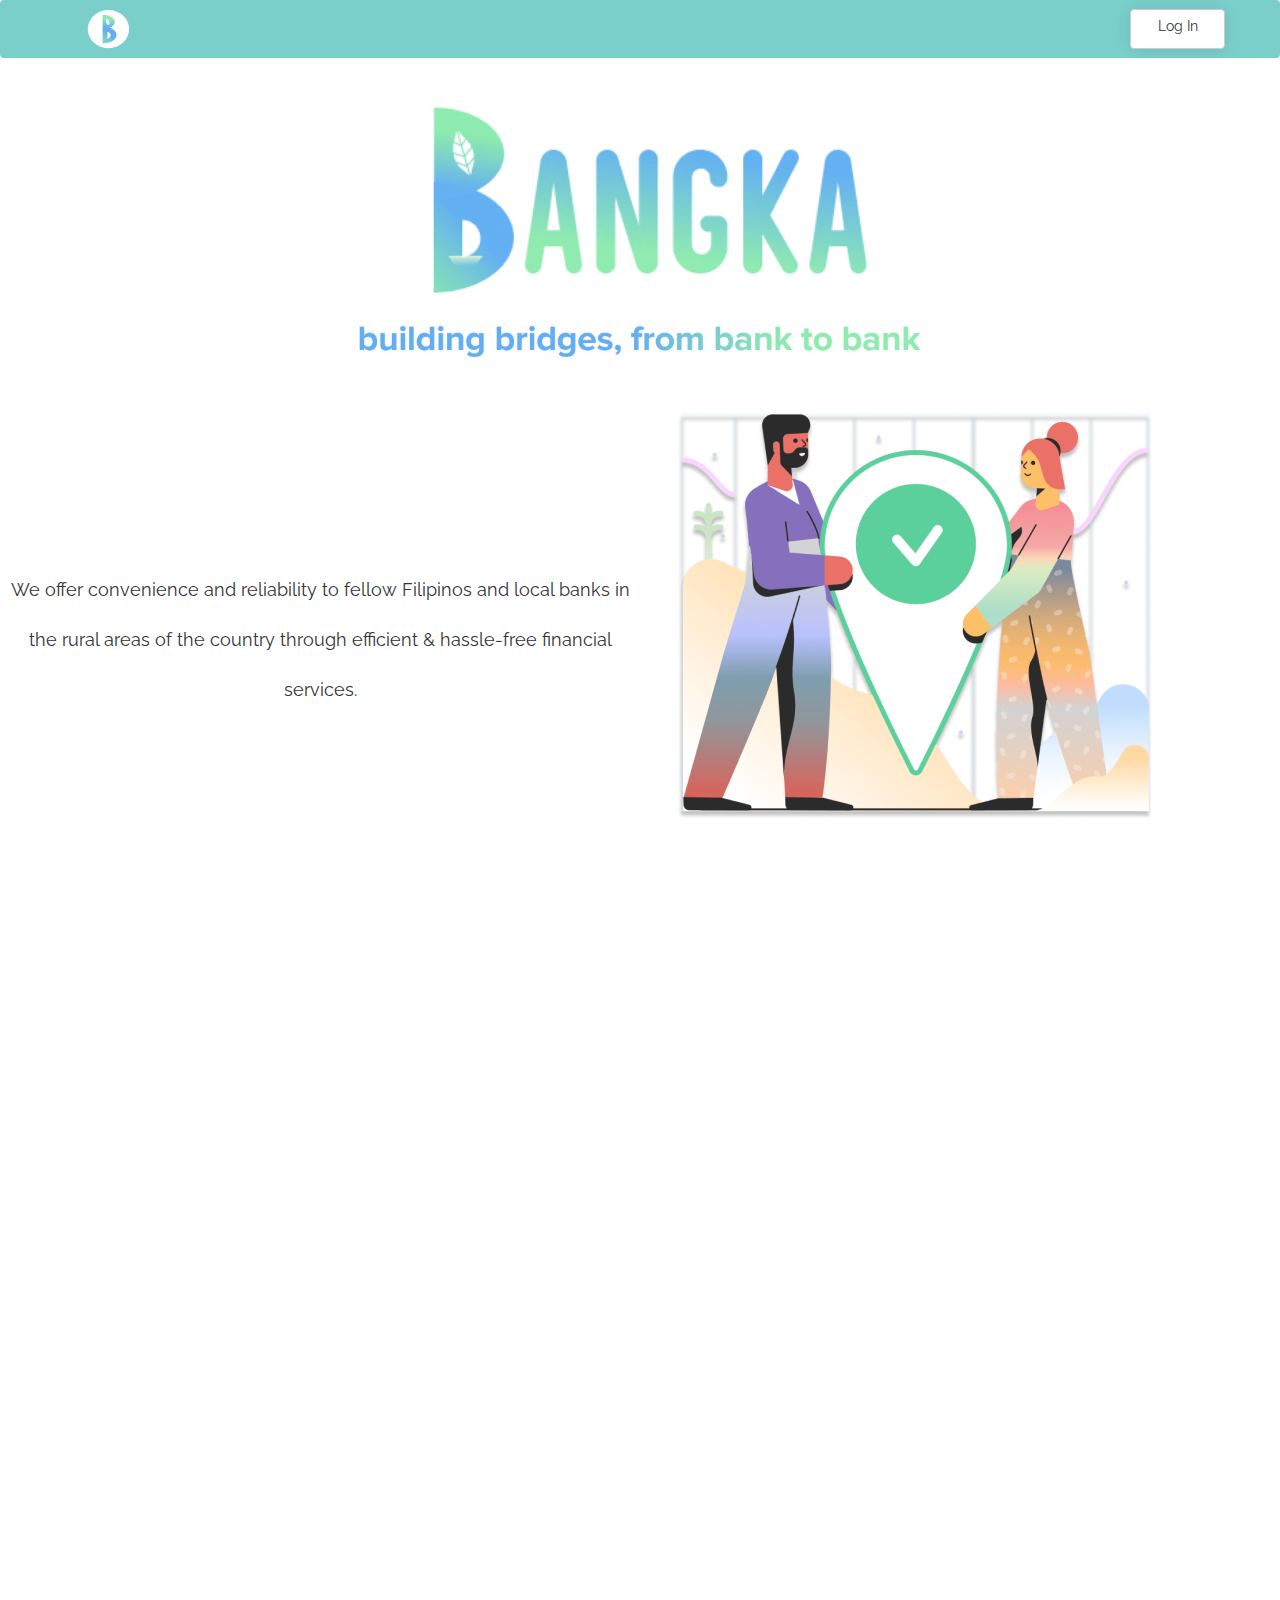
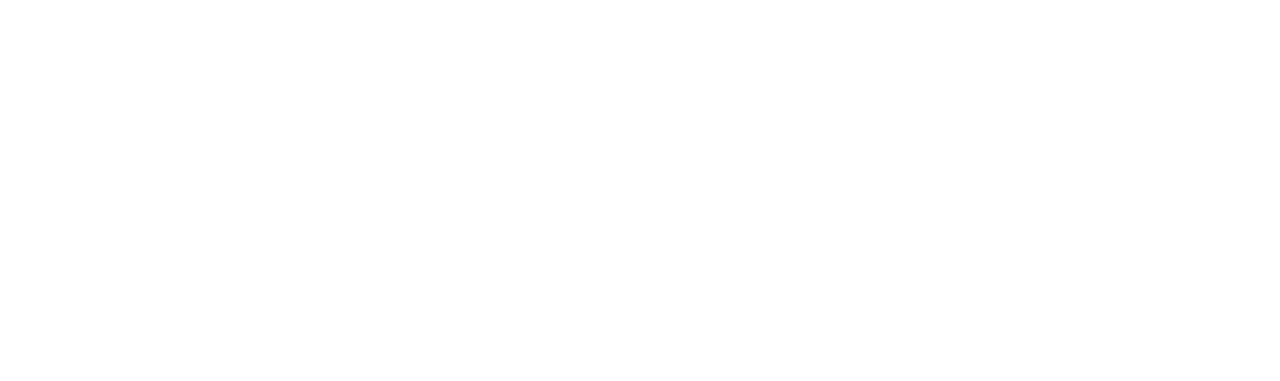
==== index.html @ 306c0565 "Add files via upload" ====
<html>
  <head>
    <title> Bangka | Home </title>

    <link rel="stylesheet" type="text/css" href="style.css">

    <link rel="icon" href="Design/Logo Icon.png" type="image/icon type">
    <meta charset="UTF-8">
    <meta name="viewport" content="width=device-width; initial-scale=1.0; maximum-scale=1.0;">

    <link rel="preconnect" href="https://fonts.gstatic.com">
    <link href="https://fonts.googleapis.com/css2?family=Raleway&display=swap" rel="stylesheet">

    <link rel="stylesheet" href="https://maxcdn.bootstrapcdn.com/bootstrap/3.4.1/css/bootstrap.min.css">



  </head>
  <body>

    <header>
     <nav class="navbar navbar-custom fixed-top py-lg-0">
       <div class="container">
         <div class="navbar-header">
           <a href="#"><img class="logo" src="Design/Logo Icon.png"></a>
         </div>

         <div>
            <a href="login.html" class="button btn btn-default navbar-btn navbar-right" role="button">Log In</a>
         </div>

        </div>
     </nav>
   </header>

<br>

       <div class="container">
          <img src="Design/Logo Full.png" alt="Bangka" class="img-responsive center">
          <br>
          <img src="Design/Logo Description.png" alt="Description" class="img-responsive center">
        </div>

<br>

        <div class="flex-container">
          <div class="box">
            <p>We offer convenience and reliability to
            fellow Filipinos and local banks in the
            rural areas of the country through
            efficient & hassle-free financial services.</p>
          </div>
          <div class="box">
              <img src="Design/Illustrations/1.png" alt="1" class=img-responsive>
          </div>
        </div>

        <div class="two">
          <div class="container two-title">
            <br> <p>Loan Process</p>
          </div>

<br>

          <div class="row">
            <div class="column">
              <img src="Design/Illustrations/2.png" alt="2" style="width:100%" class=img-responsive center>
            </div>

            <div class="column">
              <img src="Design/Illustrations/3.png" alt="3" style="width:100%" class=img-responsive center>
            </div>

            <div class="column">
              <img src="Design/Illustrations/4.png" alt="4" style="width:100%" class=img-responsive center>
          </div>
        </div>

        <div class="row">
            <div class="column two-description">
              1. Loan Application
            </div>
            <div class="column two-description">
              2. Loan Processing
            </div>
            <div class="column two-description">
              3. Withdraw Money
            </div>
      </div>

<br>

      <div class="row">
          <div class="column two-exp">
            Simply fill-up the loan application available online.
          </div>
          <div class="column two-exp">
            Sit back and relax as the bank processes the application form.
          </div>
          <div class="column two-exp">
            Success!
          </div>
    </div>

<br>
<br>
<br>
<br>
<br>

  </body>

  <footer class="site-footer">
        <div class="container">
          <div class="row">
            <div class="col-sm-12 col-md-6">
              <h6>Contact Us</h6>
              <p class="text-justify">info@bangka.com</p>
            </div>

            <div class="col-xs-6 col-md-3">
              <h6>Our Partners</h6>
                <p class="text-justify">PearlPay</p>
            </div>
          </div>

          <hr>
        </div>
        <div class="container">
          <div class="row">
            <div class="col-md-8 col-sm-6 col-xs-12">
              <p class="copyright-text">&copy; 2020
           <a href="#">Bangka</a>. Regulated by the <a href="https://www.bsp.gov.ph/">Bangko Sentral Ng Pilipinas.</a>
           </thead>
              </p>
            </div>
          </div>
        </div>
  </footer>


</html>
---- style.css ----
*{
  margin: 0;
  padding: 0;
}

html,body{
  width: 100%; height: 100%; margin: 0px; padding: 0px; overflow-x: hidden;
}


.header{
  height: 100vh;
}

.navbar{
  width: 100vw;
}

.navbar-header{
  flex-wrap: nowrap;
}

.navbar-custom{
  background-color: #7ACFCB
}

.logo
{
  height: 56px;
  padding: 2px 10px;
}

.button {
  width: 95px;
  height: 40px;
  font-family: "Raleway", sans-serif;
  font-size: 10px;
  font-weight: 400;
  border-radius: 45px;
  box-shadow: 0px 1px 15px rgba(0, 0, 0, 0.1);
  }

.center
{
  display: block;
  margin-left: auto;
  margin-right: auto;
  width: 50%;
}

.flex-container {
  display: flex;
  flex-wrap: nowrap;
}

.box {
  width: 50%;
  margin: auto;
  text-align: center;
  line-height: 50px;
  font-size: 2vh;
  font-family: "Raleway", sans-serif;
  font-weight: 400;
}

.two{
  background-color: #CCF0EF;
}

.two-title {
  text-align: center;
  font-family: "Raleway", sans-serif;
  font-size: 8vh;
  color: #2E5D87;
  font-weight: 700;
}

.log-in {
  text-align: center;
  font-family: "Raleway", sans-serif;
  font-size: 4.5vh;
  color: #818381;
  font-weight: 700;
}

.form-group {
  font-family: "Raleway", sans-serif;
  color: #818381;
}

.forgot {
  text-align: center;
  font-family: "Raleway", sans-serif;
  color: #818381;
}

.two-description{
  text-align: center;
  font-family: "Raleway", sans-serif;
  font-size: 3vh;
  line-height: 25px;
  color: #2E5D87;
  font-weight: 700;
}

.two-exp{
  text-align: center;
  font-family: "Raleway", sans-serif;
  font-size: 2vh;
  line-height: 25px;
  color: #2E5D87;
}

.row {
  display: flex;
}

.column {
  flex: 33.33%;
  padding: 5px;
}

.table {
  width: 100%;
  text-align: center;
  font-family: "Raleway", sans-serif;
  font-size: 2vh;
  line-height: 25px;
  color: #2E5D87;
  font-weight: bold;
}

.login-button {
  background-color: #7ACFCB;
  width: 95px;
  height: 40px;
  font-family: "Raleway", sans-serif;
  font-size: 10px;
  font-weight: 400;
  border-radius: 45px;
  box-shadow: 0px 1px 15px rgba(0, 0, 0, 0.1);
  align-content: center;
  }

  .popup {
    position: relative;
    display: inline-block;
    cursor: pointer;
    -webkit-user-select: none;
    -moz-user-select: none;
    user-select: none;
  }

  .popup .popuptext {
    visibility: hidden;
    width: 160px;
    background-color: #555;
    color: #fff;
    text-align: center;
    border-radius: 6px;
    padding: 8px 0;
    position: absolute;
    z-index: 1;
    bottom: 125%;
    left: 50%;
    margin-left: -80px;
  }

  .popup .popuptext::after {
    content: "";
    position: absolute;
    top: 100%;
    left: 50%;
    margin-left: -5px;
    border-width: 5px;
    border-style: solid;
    border-color: #555 transparent transparent transparent;
  }

  .popup .show {
    visibility: visible;
    -webkit-animation: fadeIn 1s;
    animation: fadeIn 1s
  }

  @-webkit-keyframes fadeIn {
    from {opacity: 0;}
    to {opacity: 1;}
  }

  @keyframes fadeIn {
    from {opacity: 0;}
    to {opacity:1 ;}
  }


.site-footer
{
  background-color:#2E5D87;
  padding:45px 0 20px;
  font-size:15px;
  font-family: "Raleway", sans-serif;
  line-height:24px;
  color:#FFFFFF;
}


.site-footer h6
{
  color:#fff;
  font-size:24px;
  margin-top:5px;
  letter-spacing:2px
}

.site-footer a
{
  color:#7ACFCB;
}


.copyright-text
{
  margin:0
}

@media (max-width:991px)
{
  .site-footer [class^=col-]
  {
    margin-bottom:30px
  }
}
@media (max-width:767px)
{
  .site-footer
  {
    padding-bottom:0
  }
  .site-footer .copyright-text,.site-footer
  {
    text-align:center
  }
}
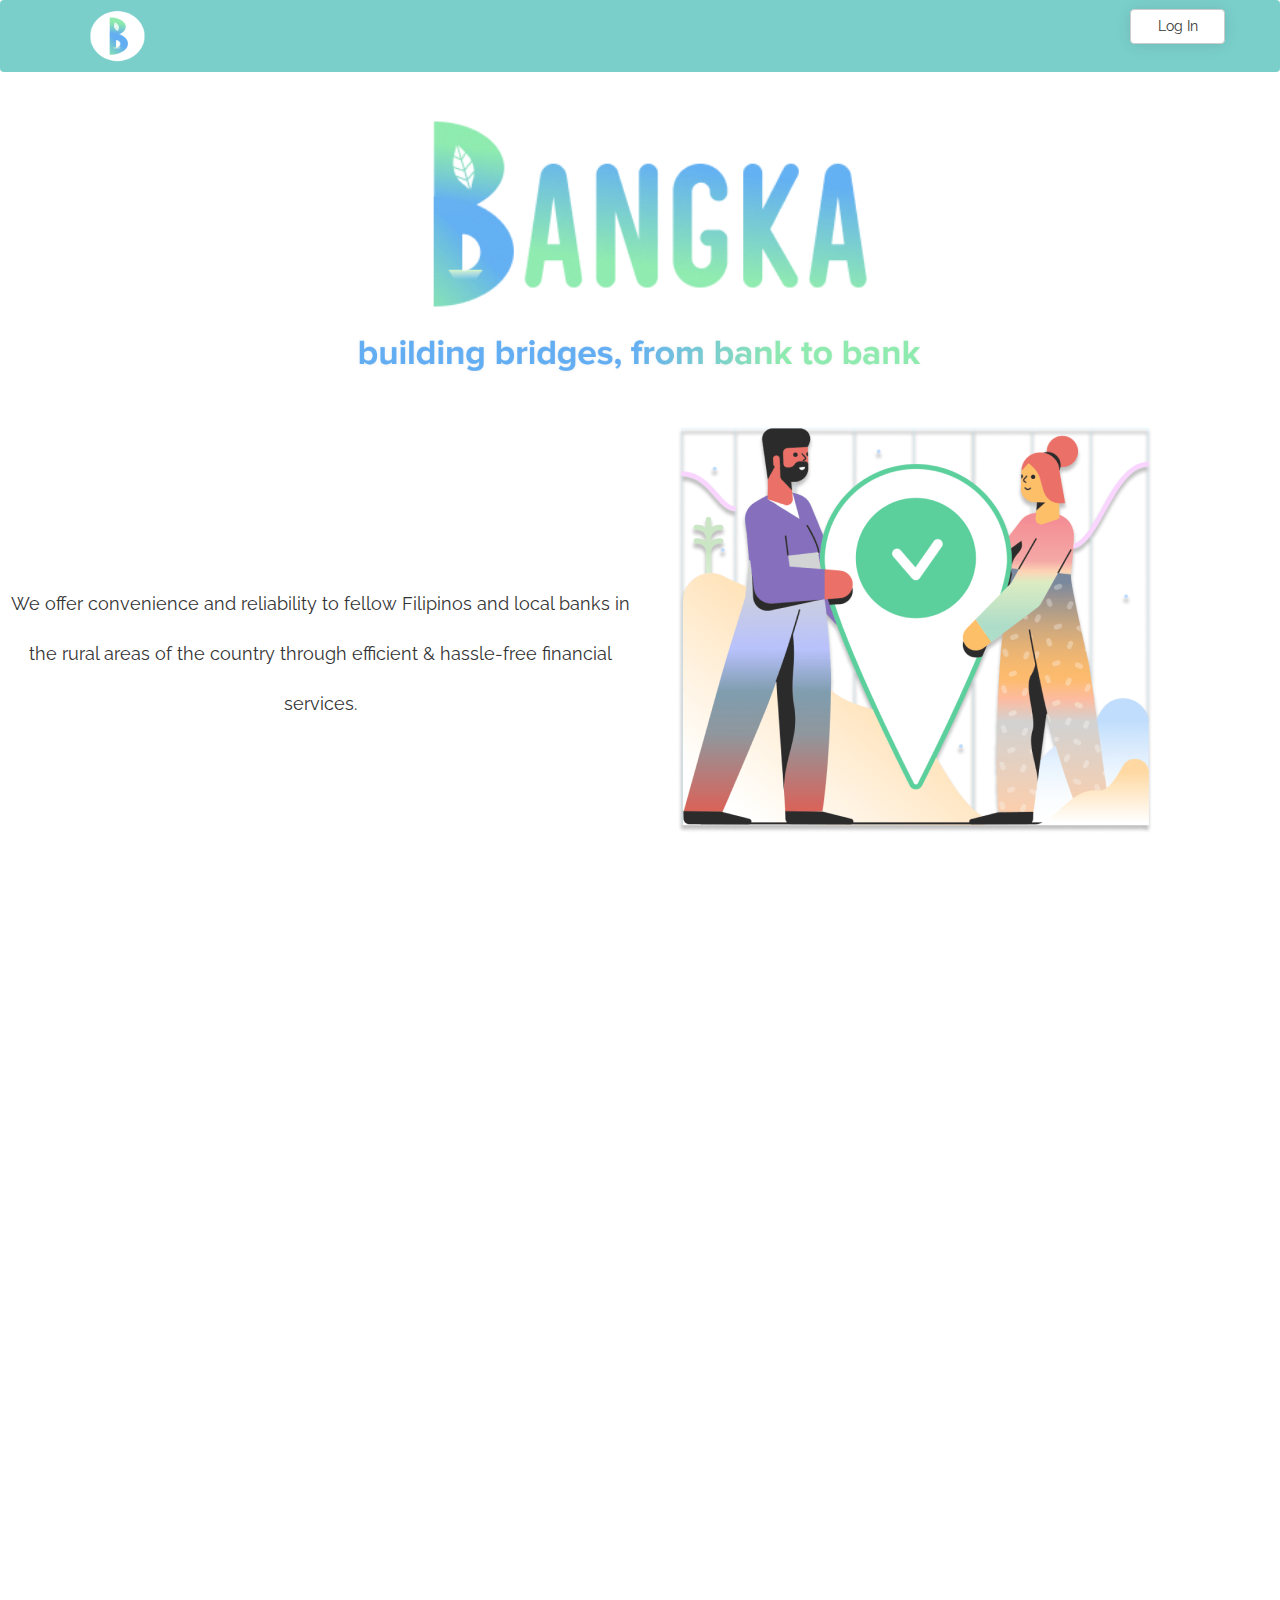
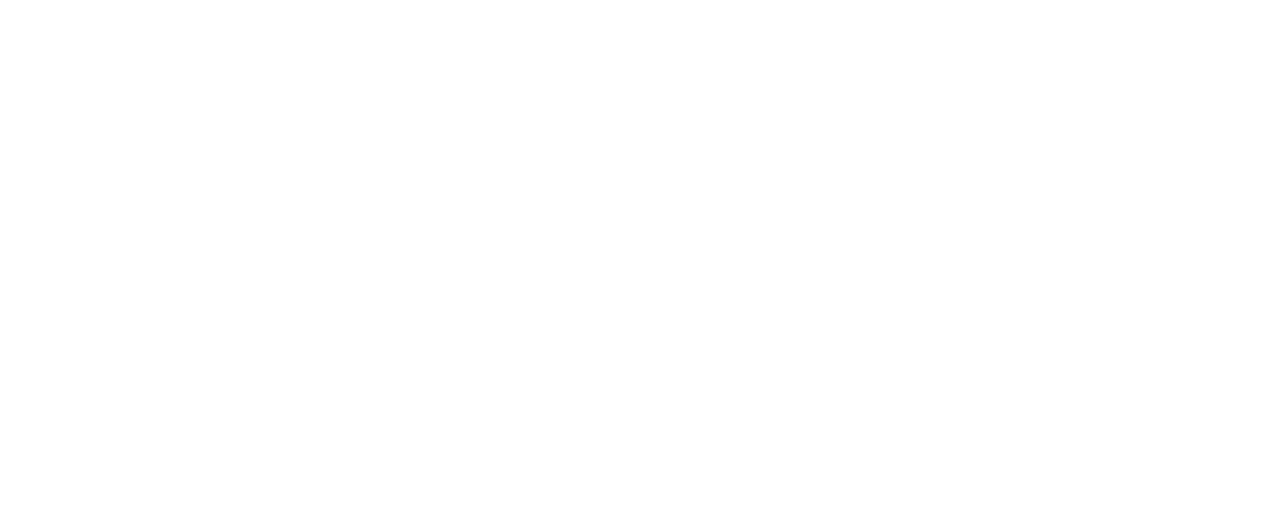
==== commit eeaa56f8: "new files :>" ====
--- a/index.html
+++ b/index.html
@@ -1,6 +1,6 @@
 <html>
   <head>
-    <title> Bangka | Home </title>
+    <title> Building Bridges, from Bank to Bank </title>
 
     <link rel="stylesheet" type="text/css" href="style.css">
 
@@ -59,9 +59,8 @@
           <div class="container two-title">
             <br> <p>Loan Process</p>
           </div>
-
-<br>
-
+          <br>
+          <br>
           <div class="row">
             <div class="column">
               <img src="Design/Illustrations/2.png" alt="2" style="width:100%" class=img-responsive center>
@@ -115,12 +114,24 @@
           <div class="row">
             <div class="col-sm-12 col-md-6">
               <h6>Contact Us</h6>
-              <p class="text-justify">info@bangka.com</p>
+              <p class="text-justify">Email: bangka@gmail.com</p>
+              <p class="text-justify">Tel No. 3333333</p>
+              <p class="text-justify">Address: Katipunan Avenue, Quezon City</p>
+              <a class="text-justify" href="https://www.facebook.com/Bangka-PH-105147214876448">Facebook   </a><a class="text-justify" href="https://www.instagram.com/bangka.official/">Instagram     </a><a class="text-justify" href="https://www.linkedin.com/company/bangka-official/">LinkedIn</a>
             </div>
 
             <div class="col-xs-6 col-md-3">
               <h6>Our Partners</h6>
-                <p class="text-justify">PearlPay</p>
+                <p class="text-justify">
+              <a href="https://pearlpay.com/">PearlPay</a>
+              <br>
+              <a href="https://www.facebook.com/United-Peoples-Rural-Bank-153113334781531/">United People's Rural Bank, Inc.</a>
+              <br>
+              <a href="https://www.facebook.com/RuralBankGeneralLunaQuezonProvince/">Rural Bank of General Luna (Quezon), Inc.</a>
+              <br>
+              <a href="https://www.facebook.com/Rural-Bank-of-Jaen-Inc-314367445278670/">Rural Bank of Jaen, Inc.</a>
+
+            </p>
             </div>
           </div>
 
--- a/style.css
+++ b/style.css
@@ -26,18 +26,19 @@
 
 .logo
 {
-  height: 56px;
-  padding: 2px 10px;
+  height: 70px;
+  padding: 1px 10px;
 }
 
 .button {
   width: 95px;
-  height: 40px;
+  height: 35px;
   font-family: "Raleway", sans-serif;
   font-size: 10px;
   font-weight: 400;
   border-radius: 45px;
   box-shadow: 0px 1px 15px rgba(0, 0, 0, 0.1);
+  margin: 1px;
   }
 
 .center
@@ -74,7 +75,9 @@
   color: #2E5D87;
   font-weight: 700;
 }
-
+.three{
+  background-color: #FFFFFF;
+}
 .log-in {
   text-align: center;
   font-family: "Raleway", sans-serif;
@@ -111,6 +114,64 @@
   color: #2E5D87;
 }
 
+#db-boxes{
+  position: relative;
+  border-radius: 8px;
+  background-color: #FFFFFF;
+  padding: 20px;
+  width: 1000px;
+  height: 550px;
+  margin-left: auto;
+  margin-right: auto;
+  box-shadow: 0px 1px 15px rgba(0, 0, 0, 0.1);
+  top: 10;
+}
+
+#formboxes{
+  position: relative;
+  border-radius: 8px;
+  background-color: #FFFFFF;
+  padding: 20px;
+  width: 700px;
+  height: 3000px;
+  margin-left: auto;
+  margin-right: auto;
+  box-shadow: 0px 1px 15px rgba(0, 0, 0, 0.1);
+}
+
+.vertical{
+  border-left: 6px solid black;
+  height: 200px;
+  position:absolute;
+  left: 50%;
+  padding: 1px;
+}
+
+.bankname{
+  position: absolute;
+  font-family: "Raleway", sans-serif;
+  font-size: 4vh;
+  top: 190px;
+  left: 400;
+  width: 0px;
+  height: 0px;
+}
+
+.getaloan
+
+.alignleft{
+  float: left;
+}
+
+.alignright{
+  float:right;
+}
+
+
+.dbrow{
+  display: flex;
+  top: auto;
+}
 .row {
   display: flex;
 }
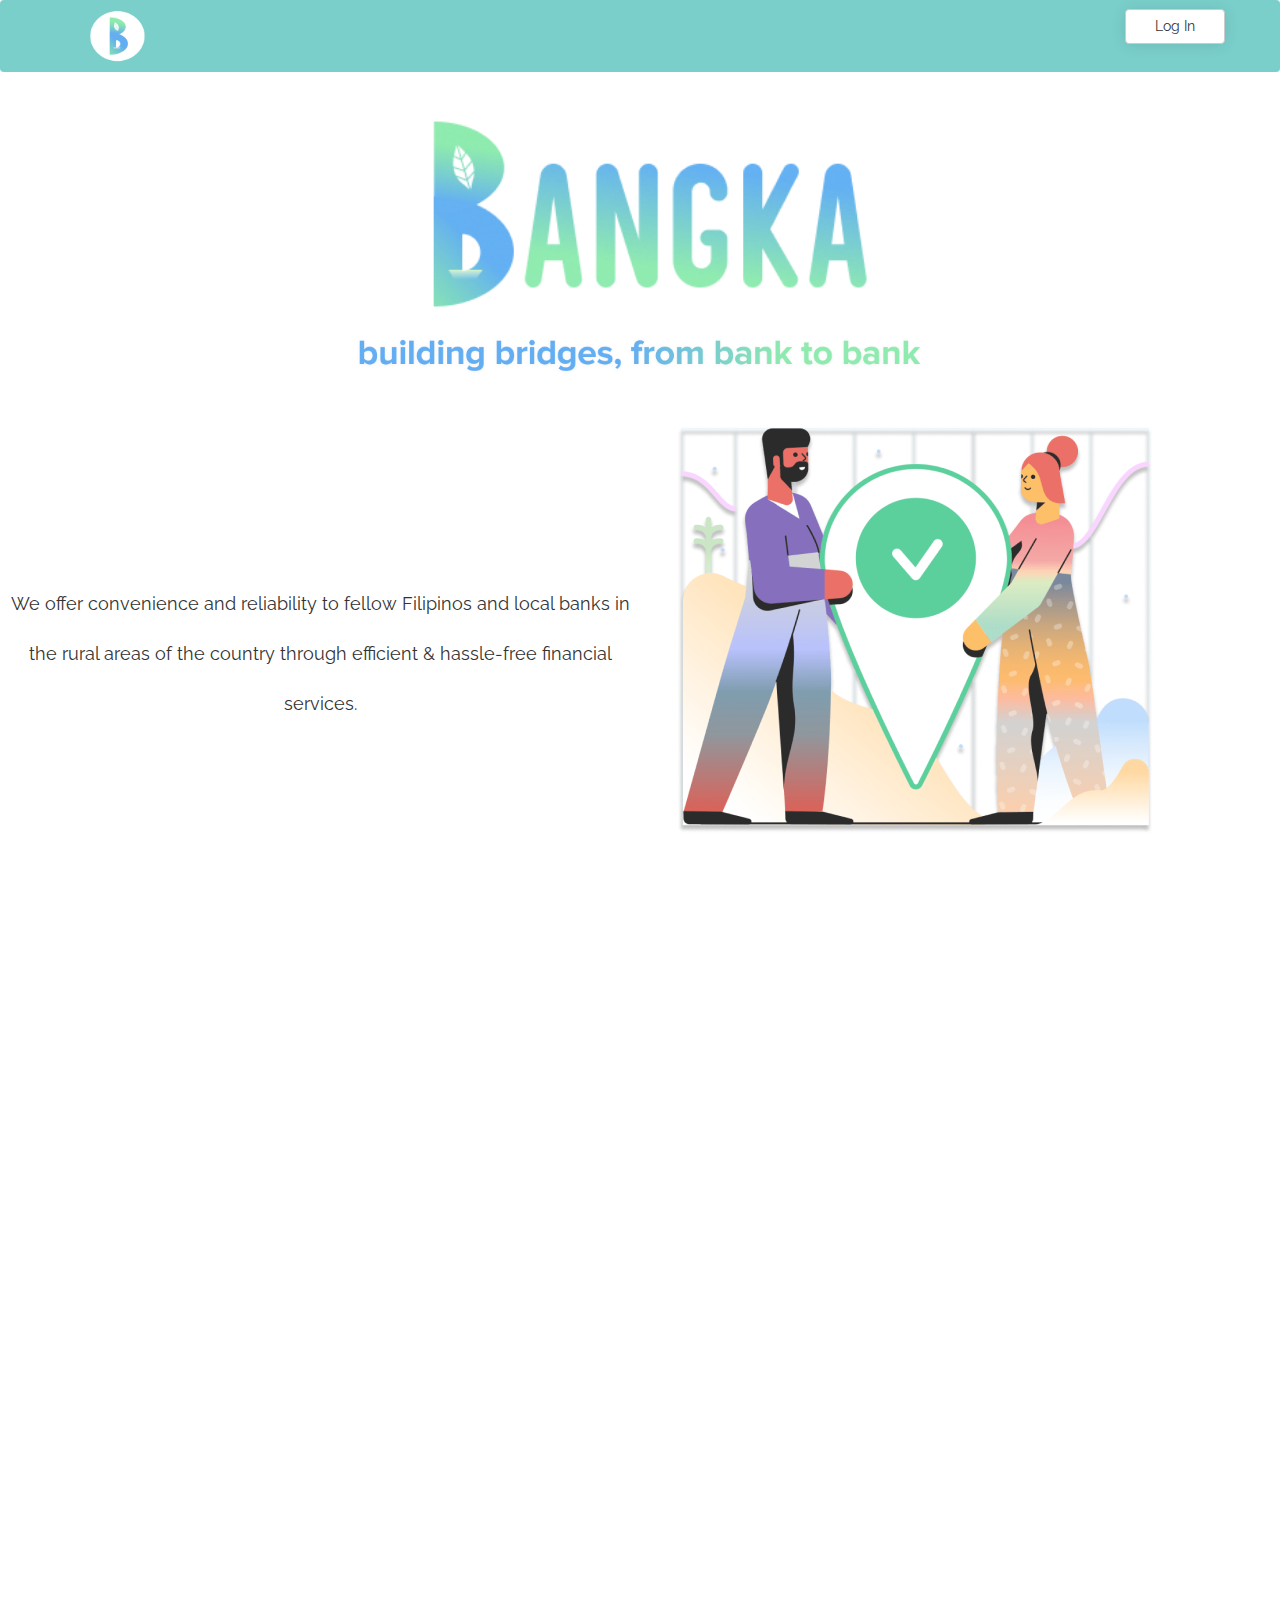
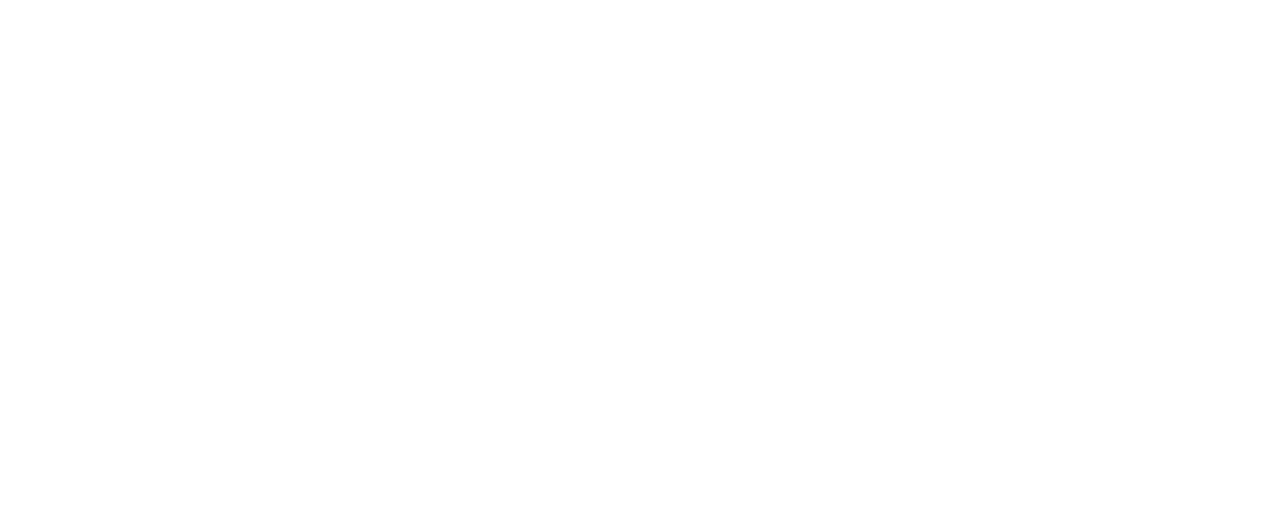
==== commit 249927fb: "new files" ====
--- a/index.html
+++ b/index.html
@@ -114,7 +114,7 @@
           <div class="row">
             <div class="col-sm-12 col-md-6">
               <h6>Contact Us</h6>
-              <p class="text-justify">Email: bangka@gmail.com</p>
+              <p class="text-justify">Email: info@bangka.com</p>
               <p class="text-justify">Tel No. 3333333</p>
               <p class="text-justify">Address: Katipunan Avenue, Quezon City</p>
               <a class="text-justify" href="https://www.facebook.com/Bangka-PH-105147214876448">Facebook   </a><a class="text-justify" href="https://www.instagram.com/bangka.official/">Instagram     </a><a class="text-justify" href="https://www.linkedin.com/company/bangka-official/">LinkedIn</a>
@@ -125,9 +125,9 @@
                 <p class="text-justify">
               <a href="https://pearlpay.com/">PearlPay</a>
               <br>
-              <a href="https://www.facebook.com/United-Peoples-Rural-Bank-153113334781531/">United People's Rural Bank, Inc.</a>
+              <a href="https://www.nrbsl.com/">New Rural Bank of San Leonardo, Inc.</a>
               <br>
-              <a href="https://www.facebook.com/RuralBankGeneralLunaQuezonProvince/">Rural Bank of General Luna (Quezon), Inc.</a>
+              <a href="https://www.gmbank.com.ph/">GM Bank of Luzon, Inc.</a>
               <br>
               <a href="https://www.facebook.com/Rural-Bank-of-Jaen-Inc-314367445278670/">Rural Bank of Jaen, Inc.</a>
 
@@ -142,7 +142,6 @@
             <div class="col-md-8 col-sm-6 col-xs-12">
               <p class="copyright-text">&copy; 2020
            <a href="#">Bangka</a>. Regulated by the <a href="https://www.bsp.gov.ph/">Bangko Sentral Ng Pilipinas.</a>
-           </thead>
               </p>
             </div>
           </div>
--- a/style.css
+++ b/style.css
@@ -31,7 +31,7 @@
 }
 
 .button {
-  width: 95px;
+  width: 100px;
   height: 35px;
   font-family: "Raleway", sans-serif;
   font-size: 10px;
@@ -147,18 +147,6 @@
   padding: 1px;
 }
 
-.bankname{
-  position: absolute;
-  font-family: "Raleway", sans-serif;
-  font-size: 4vh;
-  top: 190px;
-  left: 400;
-  width: 0px;
-  height: 0px;
-}
-
-.getaloan
-
 .alignleft{
   float: left;
 }
@@ -202,6 +190,117 @@
   box-shadow: 0px 1px 15px rgba(0, 0, 0, 0.1);
   align-content: center;
   }
+
+.dbh2left{
+  text-align: left;
+  font-family: "Raleway", sans-serif;
+  font-size: 5vh;
+  color: #000000;
+  font-weight: 1000;
+}
+
+.dbh2leftid{
+  text-align: left;
+  font-family: "Raleway", sans-serif;
+  font-size: 4vh;
+  color: #000000;
+  font-weight: 100;
+}
+
+.dbh2leftlite{
+  text-align: left;
+  font-family: "Raleway", sans-serif;
+  font-size: 5vh;
+  color: #000000;
+  font-weight: 200;
+}
+
+
+.dbh2right{
+  text-align: center;
+  font-family: "Raleway", sans-serif;
+  font-size: 5vh;
+  color: #000000;
+  font-weight: 1000;
+}
+
+.dbh5right{
+  text-align: center;
+  font-family: "Raleway", sans-serif;
+  font-size: 2vh;
+  color: #000000;
+  font-weight: 200;
+}
+
+.view-button {
+    background-color: #85C1F9;
+    width: 95px;
+    height: 40px;
+    font-family: "Raleway", sans-serif;
+    font-size: 10px;
+    font-weight: 400;
+    border-radius: 45px;
+    box-shadow: 0px 1px 15px rgba(0, 0, 0, 0.1);
+    align-content: center;
+    }
+
+.apply-button {
+    background-color: #7ACFCB;
+    width: 95px;
+    height: 40px;
+    font-family: "Raleway", sans-serif;
+    font-size: 10px;
+    font-weight: 400;
+    border-radius: 45px;
+    box-shadow: 0px 1px 15px rgba(0, 0, 0, 0.1);
+    align-content: center;
+}
+
+.formh2{
+  font-family: "Raleway", sans-serif;
+  font-size: 4vh;
+  color: #2E5D87;
+  font-weight: 700;
+}
+
+.formh3{
+  font-family: "Raleway", sans-serif;
+  font-size: 3vh;
+  color: #2E5D87;
+  font-weight: 700;
+}
+
+.formh6{
+  font-family: "Raleway", sans-serif;
+  font-size: 2vh;
+  color: #615F5F;
+  font-weight: 700;
+}
+
+.back-button {
+    background-color: #D6D3D3;
+    width: 95px;
+    height: 40px;
+    font-family: "Raleway", sans-serif;
+    font-size: 10px;
+    font-weight: 400;
+    border-radius: 45px;
+    box-shadow: 0px 1px 15px rgba(0, 0, 0, 0.1);
+    align-content: center;
+    }
+
+.submit-button {
+      background-color: #FFFFFF;
+      width: 95px;
+      height: 40px;
+      font-family: "Raleway", sans-serif;
+      font-size: 10px;
+      font-weight: 400;
+      border-radius: 45px;
+      box-shadow: 0px 1px 15px rgba(0, 0, 0, 0.1);
+      align-content: center;
+      }
+
 
   .popup {
     position: relative;
@@ -302,4 +401,3 @@
   {
     text-align:center
   }
-}
